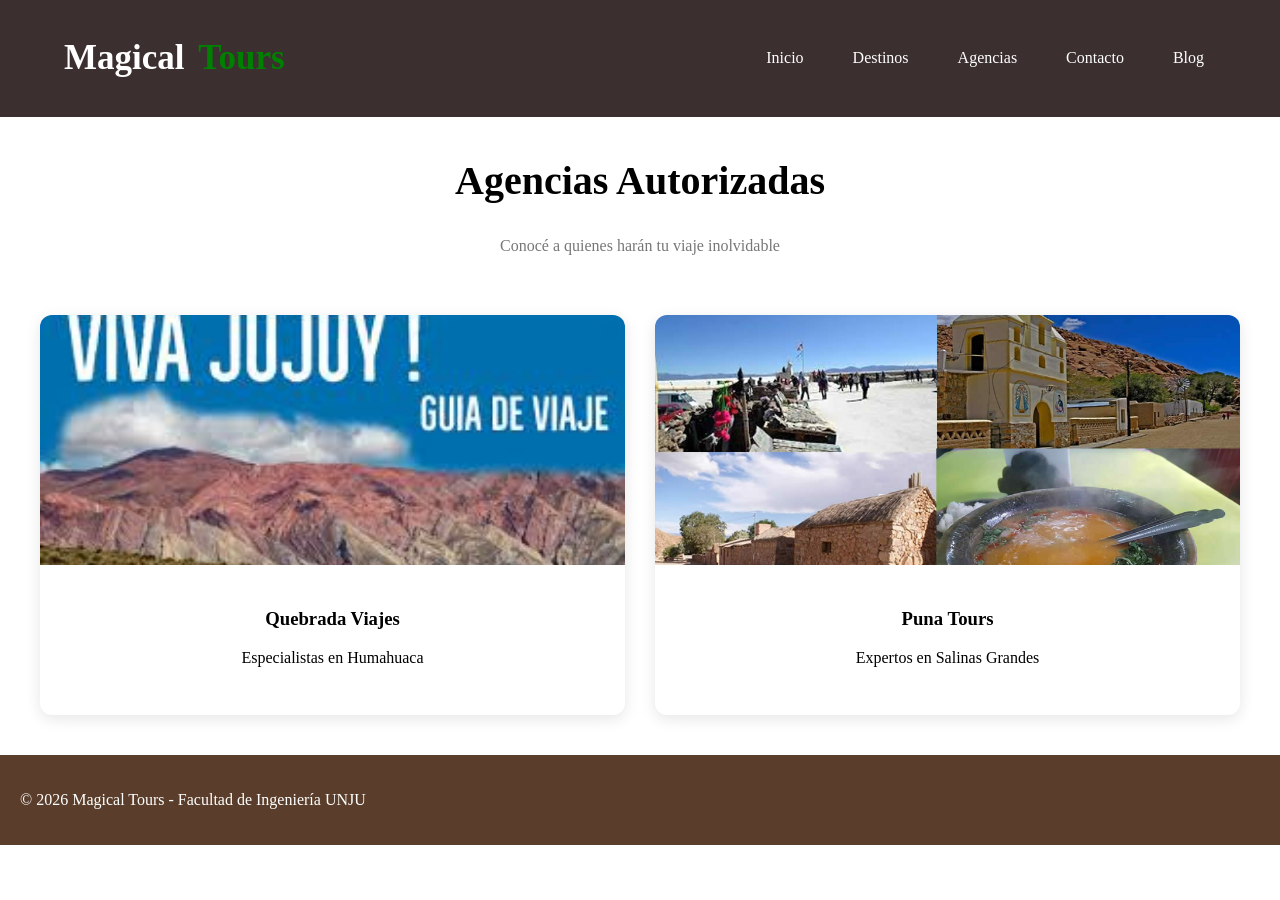
==== Tp1/Pages/agencias.html @ dc30511d "Pagina de agencias, codigo html, css y cambios en el index para indicar la ruta de la pagina ¿" ====
<!DOCTYPE html>
<html lang="es">
<head>
    <meta charset="UTF-8">
    <meta name="viewport" content="width=device-width, initial-scale=1.0">
    <title>Agencias - Magical Tours</title>
    <link rel="stylesheet" href="../Styles/header.css">
    <link rel="stylesheet" href="../Styles/footer.css">
    <link rel="stylesheet" href="../Styles/agencias.css">
    <link rel="stylesheet" href="https://cdnjs.cloudflare.com/ajax/libs/font-awesome/6.5.0/css/all.min.css">
</head>
<body>

    <header class="header">
        <div class="header-container">
            <h1 class="logo">
                <span class="logo-magical">Magical</span>
                <span class="logo-tours">Tours</span>
            </h1>
            <nav class="nav">
                <ul class="menu">
                    <li><a href="../index.html">Inicio</a></li>
                    <li class="dropdown">
                        <a href="./destinos.html">Destinos</a>
                    </li>
                    <li class="dropdown">
                        <a href="./agencias.html">Agencias</a>
                    </li>
                    <li><a href="./contacto.html">Contacto</a></li>
                    <li><a href="./blog.html">Blog</a></li>
                </ul>
            </nav>
        </div>
    </header>

    <main class="contenedor-agencias">
        <h2 class="section-title">Agencias Autorizadas</h2>
        <p class="subtitle">Conocé a quienes harán tu viaje inolvidable</p>

        <div class="agencias-grid">
            
            <article class="agency-card">
                <div class="flip-card-inner">
                    <div class="flip-card-front">
                        <img src="../Images/agencia1.jpg" alt="Agencia Quebrada">
                        <div class="front-info">
                            <h3>Quebrada Viajes</h3>
                            <p>Especialistas en Humahuaca</p>
                        </div>
                    </div>
                    <div class="flip-card-back">
                        <h3>Detalles de Contacto</h3>
                        <p><i class="fas fa-map-marker-alt"></i> Tilcara, Jujuy</p>
                        <p><i class="fas fa-phone"></i> +54 388 123456</p>
                        
                        <div class="rating-container">
                            <p>Calificación:</p>
                            <div class="stars">
                                <input type="radio" id="a1-star5" name="rating1" value="5"><label for="a1-star5">★</label>
                                <input type="radio" id="a1-star4" name="rating1" value="4"><label for="a1-star4">★</label>
                                <input type="radio" id="a1-star3" name="rating1" value="3" checked><label for="a1-star3">★</label>
                                <input type="radio" id="a1-star2" name="rating1" value="2"><label for="a1-star2">★</label>
                                <input type="radio" id="a1-star1" name="rating1" value="1"><label for="a1-star1">★</label>
                            </div>
                        </div>
                        <a href="#" class="btn-card">Ver Perfil</a>
                    </div>
                </div>
            </article>

            <article class="agency-card">
                <div class="flip-card-inner">
                    <div class="flip-card-front">
                        <img src="../Images/agencia2.jpg" alt="Puna Tours">
                        <div class="front-info">
                            <h3>Puna Tours</h3>
                            <p>Expertos en Salinas Grandes</p>
                        </div>
                    </div>
                    <div class="flip-card-back">
                        <h3>Detalles de Contacto</h3>
                        <p><i class="fas fa-map-marker-alt"></i> San Salvador de Jujuy</p>
                        <p><i class="fas fa-phone"></i> +54 388 654321</p>
                        <div class="rating-container">
                            <p>Calificación:</p>
                            <div class="stars">
                                <input type="radio" id="a2-star5" name="rating2" value="5" checked><label for="a2-star5">★</label>
                                <input type="radio" id="a2-star4" name="rating2" value="4"><label for="a2-star4">★</label>
                                <input type="radio" id="a2-star3" name="rating2" value="3"><label for="a2-star3">★</label>
                                <input type="radio" id="a2-star2" name="rating2" value="2"><label for="a2-star2">★</label>
                                <input type="radio" id="a2-star1" name="rating2" value="1"><label for="a2-star1">★</label>
                            </div>
                        </div>
                        <a href="#" class="btn-card">Ver Perfil</a>
                    </div>
                </div>
            </article>

        </div>
    </main>

    <footer class="footer">
        <p>&copy; 2026 Magical Tours - Facultad de Ingeniería UNJU</p>
    </footer>

</body>
</html>
---- Tp1/Styles/header.css ----
body {
    margin: 0;
    padding: 0;
}

/* HEADER */
.header {
  background: #3b2f2f; /* mismo marrón del footer */
  padding: 15px 0;
}

/* CONTENEDOR */
.header-container {
  width: 90%;
  margin: auto;

  display: flex;
  justify-content: space-between;
  align-items: center;
}

/* ================= LOGO ================= */
.logo {
  font-size: 35px;
  font-weight: bold;
}

/* Magical */
.logo-magical {
  color: white;
}

/* Tours */
.logo-tours {
  color: green;
  margin-left: 5px;
}

/* ================= MENÚ ================= */
.menu {
  list-style: none;

  display: flex;
  gap: 25px;
  align-items: center;
}

/* links */
.menu a {
  color: white;
  text-decoration: none;
  padding: 8px 12px;
  transition: 0.3s;
}

/* hover */
.menu a:hover {
  background: #555;
  border-radius: 5px;
}

/* ================= DROPDOWN ================= */
.dropdown {
  position: relative;
}

/* submenu oculto */
.submenu {
  display: none;
  position: absolute;
  white-space: nowrap;
  top: 100%;
  left: 0;

  background: rgb(149, 143, 143);
  list-style: none;
  padding: 10px;
  border-radius: 5px;
}

/* items del submenu */
.submenu li {
  margin: 6px 0;
}

/* links submenu */
.submenu a {
  color: black;
}

/* mostrar submenu */
.dropdown:hover .submenu {
  display: block;
}
---- Tp1/Styles/footer.css ----
.footer {
    background-color: #5a3e2b;
    color: white;
    padding: 20px;
}

/* CONTENEDOR PRINCIPAL */
.footer-contenido {
    display: flex;
}

/* 👉 CAJAS (IZQ - CENTRO - DER) */
.footer-izq,
.footer-centro,
.footer-der {
    flex: 1; /* cada caja ocupa el mismo espacio */
    
    display: flex;
    justify-content: center; /* centra horizontal */
    align-items: center;     /* centra vertical */
}

/* ------------------- */
/* IZQUIERDA (ICONOS)  */
/* ------------------- */
.footer-izq {
    gap: 20px; /* separación entre iconos */
}

.footer-izq a {
    color: gray;
    font-size: 40px;
    transition: 0.3s;
}

.footer-izq a:hover {
    color: white;
}

/* ------------------- */
/* CENTRO (FORMULARIO) */
/* ------------------- */
.footer-centro form {
    display: flex;
    flex-direction: column;
    gap: 10px;
    width: 80%;
}

.footer-centro input,
.footer-centro textarea {
    padding: 8px;
    border: none;
    border-radius: 5px;
}

.footer-centro button {
    background-color: #8b5e3c;
    color: white;
    border: none;
    padding: 10px;
    cursor: pointer;
    border-radius: 5px;
}

.footer-centro button:hover {
    background-color: #a06b45;
}

/* ------------------- */
/* DERECHA (MAPA) */
/* ------------------- */
.footer-der iframe {
    border-radius: 10px;
}
---- Tp1/Styles/agencias.css ----
/* Configuración de la Cuadrícula (Grid) */
.agencias-grid {
    display: grid;
    grid-template-columns: repeat(auto-fit, minmax(300px, 1fr));
    gap: 30px;
    padding: 40px 20px;
    max-width: 1200px;
    margin: 0 auto;
}

/*  Efecto Flip Card  */
.agency-card {
    background-color: transparent;
    width: 100%;
    height: 400px;
    perspective: 1000px; 
}

.flip-card-inner {
    position: relative;
    width: 100%;
    height: 100%;
    text-align: center;
    transition: transform 0.8s;
    transform-style: preserve-3d;
    box-shadow: 0 4px 15px rgba(0,0,0,0.1);
    border-radius: 12px;
}

/* Girar al hacer hover */
.agency-card:hover .flip-card-inner {
    transform: rotateY(180deg);
}

.flip-card-front, .flip-card-back {
    position: absolute;
    width: 100%;
    height: 100%;
    -webkit-backface-visibility: hidden; 
    backface-visibility: hidden;
    border-radius: 12px;
    overflow: hidden;
}

/* Cara Frontal */
.flip-card-front {
    background-color: var(--white);
    color: var(--primary-brown);
}

.flip-card-front img {
    width: 100%;
    height: 250px;
    object-fit: cover;
}

.front-info {
    padding: 20px;
}


.flip-card-back {
    background-color: var(--primary-brown);
    color: var(--white);
    transform: rotateY(180deg);
    display: flex;
    flex-direction: column;
    justify-content: center;
    align-items: center;
    padding: 20px;
}

/* Sistema de Rating CSS-only  */
.stars {
    display: flex;
    flex-direction: row-reverse; /* Truco para que el hover funcione de izq a der */
    justify-content: center;
    font-size: 2rem;
    margin: 15px 0;
}

.stars input {
    display: none; 
}

.stars label {
    cursor: pointer;
    color: var(--accent-ochre);
    transition: color 0.3s;
}

/* Al pasar el mouse o seleccionar, iluminar estrellas */
.stars label:hover,
.stars label:hover ~ label,
.stars input:checked ~ label {
    color: #f1c40f; 
    animation: pulse 0.5s ease-in-out;
}

@keyframes pulse {
    50% { transform: scale(1.2); }
}

/*Estilos de Texto y Botón */
.section-title {
    text-align: center;
    color: var(--primary-brown);
    font-size: 2.5rem;
    margin-top: 40px;
}

.subtitle {
    text-align: center;
    color: #777;
    margin-bottom: 20px;
}

.btn-card {
    background-color: var(--white);
    color: var(--primary-brown);
    padding: 10px 20px;
    text-decoration: none;
    border-radius: 5px;
    font-weight: bold;
    margin-top: 20px;
    transition: var(--transition);
}

.btn-card:hover {
    background-color: var(--accent-ochre);
}
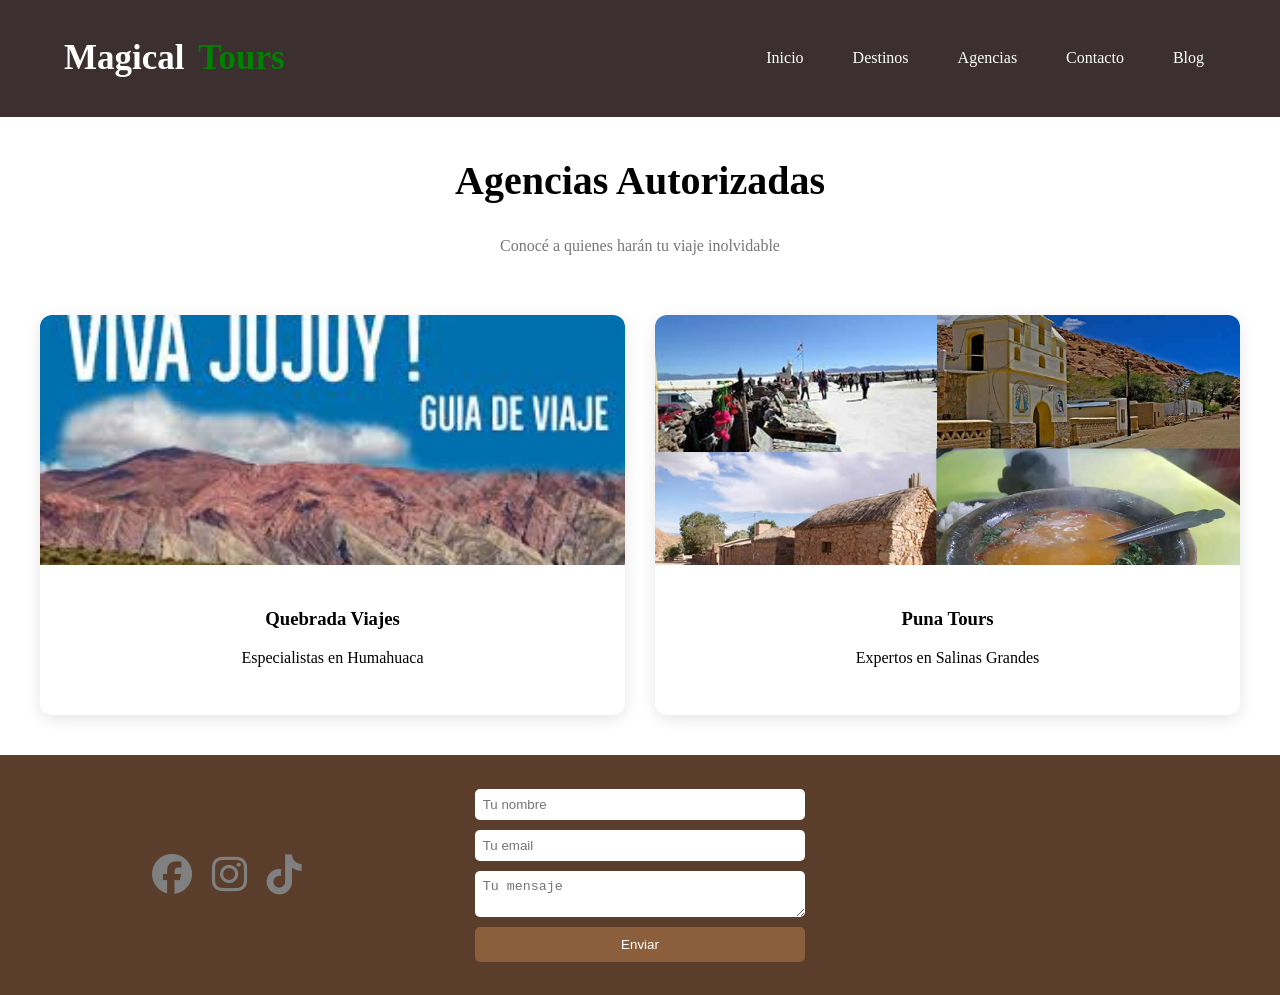
==== commit 83ceb041: "Pagina precios, html y css, tamb ien añadi la ruta al index" ====
--- a/Tp1/Pages/agencias.html
+++ b/Tp1/Pages/agencias.html
@@ -100,8 +100,43 @@
     </main>
 
     <footer class="footer">
-        <p>&copy; 2026 Magical Tours - Facultad de Ingeniería UNJU</p>
-    </footer>
+    <div class="footer-contenido">
 
+        <!-- IZQUIERDA -->
+        <div class="footer-izq">
+            <a href="https://www.facebook.com" target="_blank">
+                <i class="fab fa-facebook"></i>
+            </a>
+            <a href="https://www.instagram.com" target="_blank">
+                <i class="fab fa-instagram"></i>
+            </a>
+            <a href="https://www.tiktok.com" target="_blank">
+                <i class="fab fa-tiktok"></i>
+            </a>
+        </div>
+
+        <!-- CENTRO -->
+        <div class="footer-centro">
+            <form>
+                <input type="text" placeholder="Tu nombre">
+                <input type="email" placeholder="Tu email">
+                <textarea placeholder="Tu mensaje"></textarea>
+                <button type="submit">Enviar</button>
+            </form>
+        </div>
+
+        <!-- DERECHA -->
+        <div class="footer-der">
+            <iframe 
+                src="https://www.google.com/maps/embed?pb=!1m18..."
+                width="300" 
+                height="200" 
+                style="border:0;"
+                loading="lazy">
+            </iframe>
+        </div>
+
+    </div>
+</footer>
 </body>
 </html>
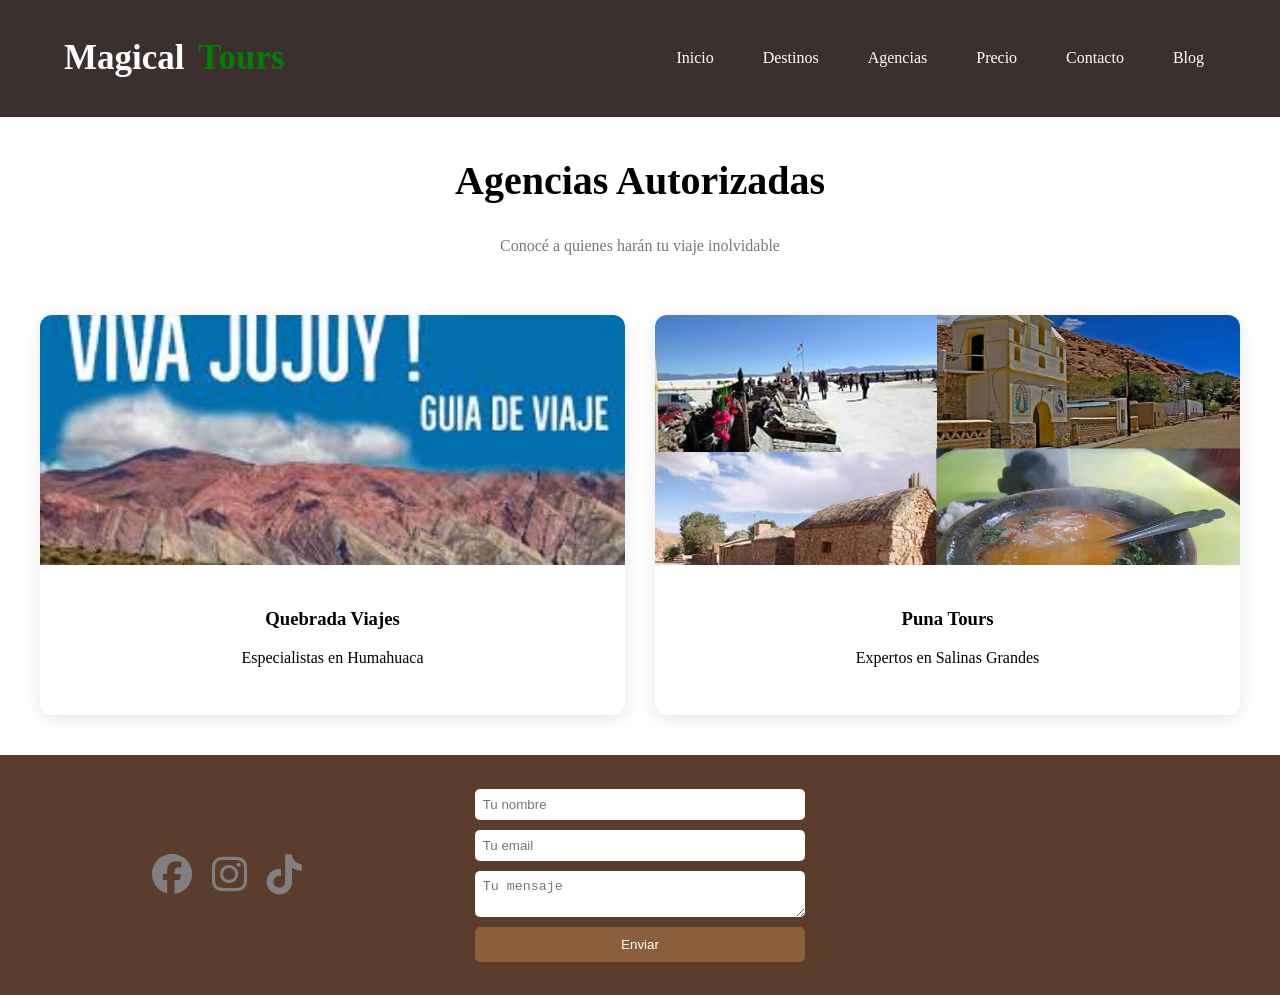
==== commit 920c30f8: "detalles finales" ====
--- a/Tp1/Pages/agencias.html
+++ b/Tp1/Pages/agencias.html
@@ -13,24 +13,55 @@
 
     <header class="header">
         <div class="header-container">
+
+            <!-- LOGO -->
             <h1 class="logo">
-                <span class="logo-magical">Magical</span>
-                <span class="logo-tours">Tours</span>
+            <span class="logo-magical">Magical</span>
+            <span class="logo-tours">Tours</span>
             </h1>
+
+            <!-- MENÚ -->
             <nav class="nav">
-                <ul class="menu">
-                    <li><a href="../index.html">Inicio</a></li>
-                    <li class="dropdown">
-                        <a href="./destinos.html">Destinos</a>
-                    </li>
-                    <li class="dropdown">
-                        <a href="./agencias.html">Agencias</a>
-                    </li>
-                    <li><a href="./contacto.html">Contacto</a></li>
-                    <li><a href="./blog.html">Blog</a></li>
+            <ul class="menu">
+
+                <li><a href="../index.html">Inicio</a></li>
+
+                <!-- DESTINOS -->
+                <li class="dropdown">
+                <a href="../Pages/destinos.html">Destinos</a>
+
+                <ul class="submenu">
+                    <li><a href="https://www.turismo.jujuy.gob.ar/quebrada-2/">Quebrada de Humahuaca</a></li>
+                    <li><a href="https://www.larutanatural.gob.ar/es/imperdible/82/salinas-grandes">Salinas Grandes</a></li>
+                    <li><a href="https://www.larutanatural.gob.ar/es/imperdible/156/yungas-jujenas">Yungas</a></li>
                 </ul>
+                </li>
+
+                <!-- AGENCIAS -->
+                <li class="dropdown">
+                <a href="../Pages/agencias.html">Agencias</a>
+
+                <ul class="submenu">
+                    <li><a href="https://pakkarinviajes.com.ar/?gad_source=1&gad_campaignid=23416758664&gbraid=0AAAABBgy5Q6HQpccnPXbPyaiJqqBadNt9&gclid=Cj0KCQjwy_fOBhC6ARIsAHKFB794Pv3leQtMOAkdDiz18g-eKaQWRNMmm4a--hwAvVNbNS5QHQ54xs4aArvtEALw_wcB">Agencias Locales</a></li>
+                    <li><a href="https://www.getyourguide.com/es-es/jujuy-l135137/tours-privados-tc221/">Tours Privado</a></li>
+                    <li><a href="https://www.facebook.com/asociaciondeguiasdejujuy/?locale=es_LA">Guias Certificados</a></li>
+                </ul>
+                </li>
+                
+                <!-- PRECIOS -->
+                <li class="dropdown">
+                <a href="../Pages/precios.html">Precio</a>
+                
+                <li><a href="../Pages/contacto.html">Contacto</a></li>
+                <li class="dropdown">
+                <a href="../Pages/blog.html">Blog</a>
+                </li>
+     		    
+                </ul>
+
             </nav>
         </div>
+
     </header>
 
     <main class="contenedor-agencias">
